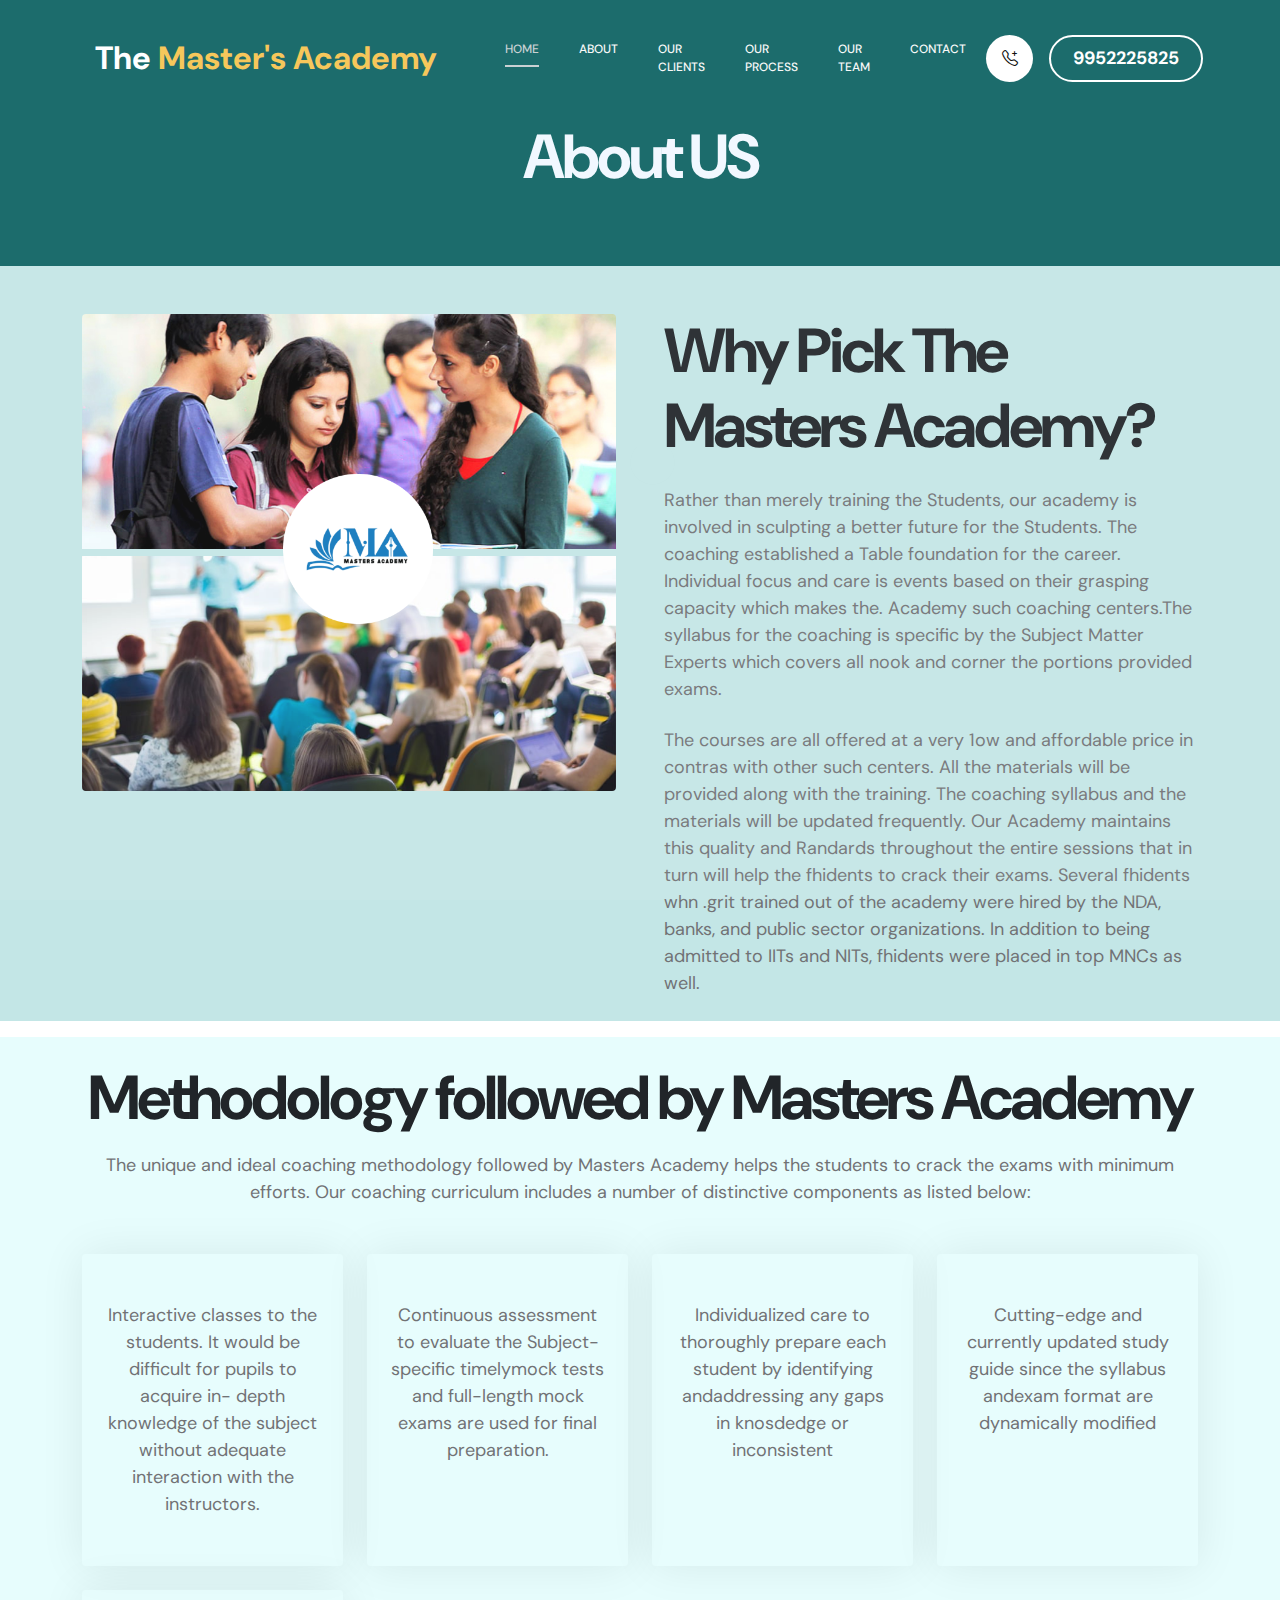
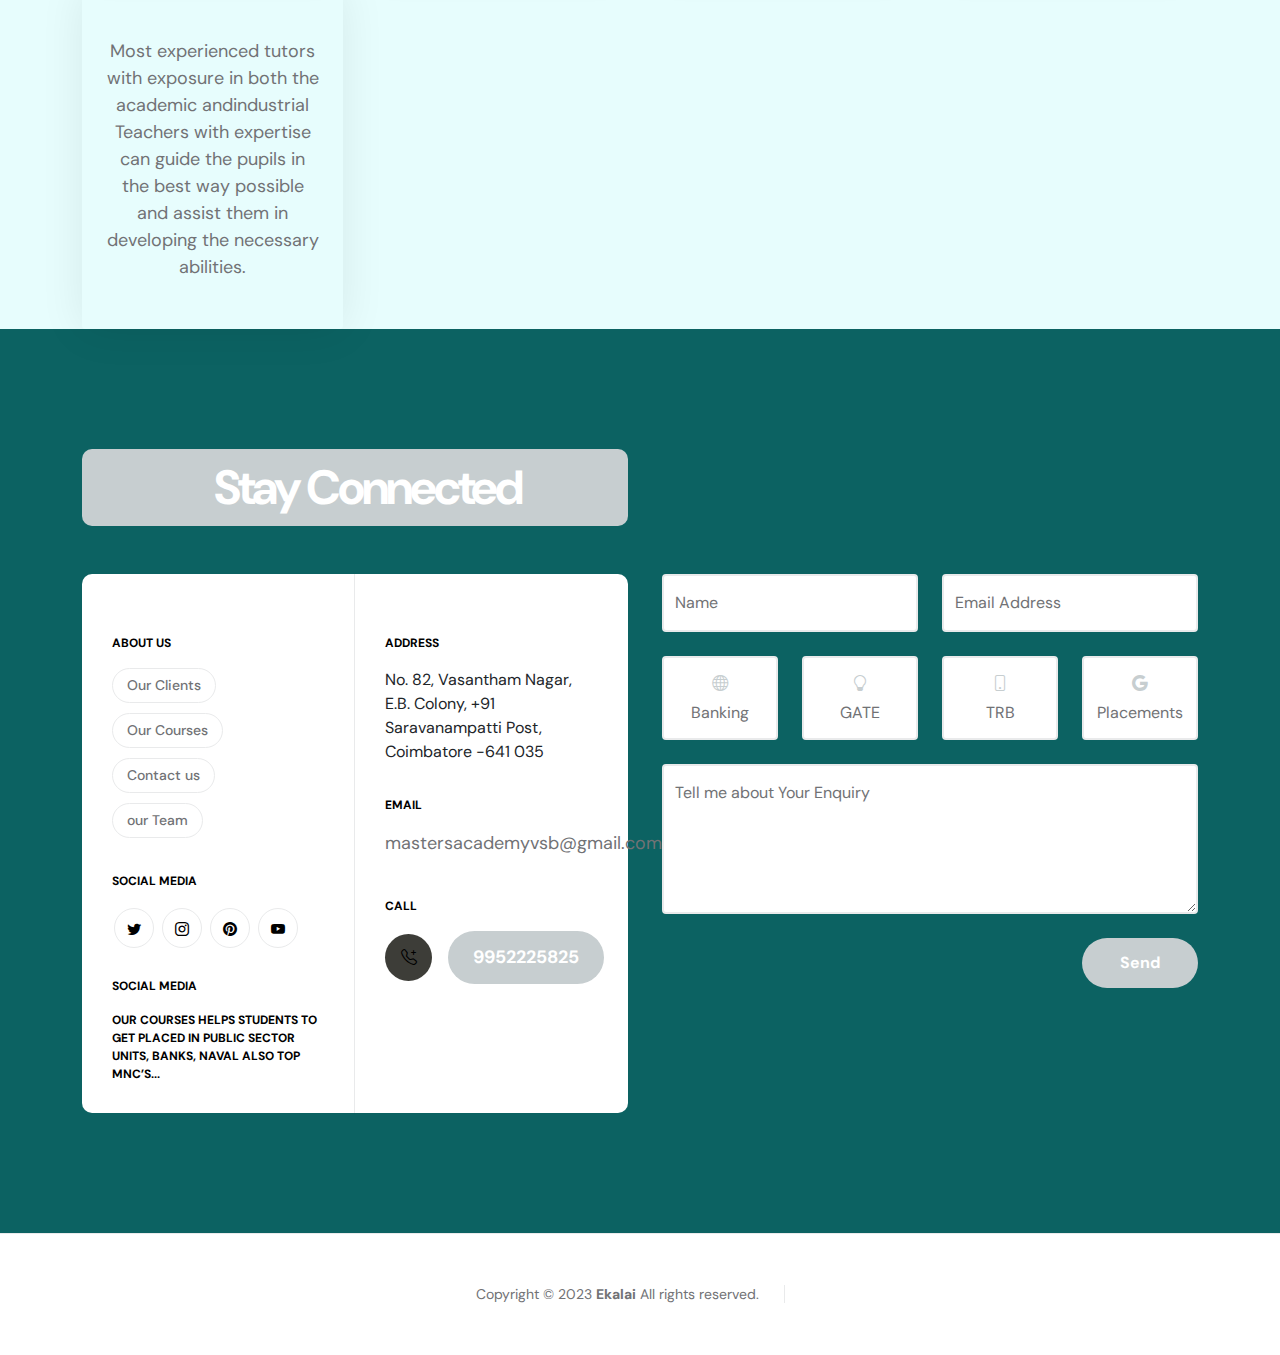
==== aboutus.html @ 4d739993 "Check" ====
<!doctype html>
<html lang="en">
    <head>
        <meta charset="utf-8">
        <meta name="viewport" content="width=device-width, initial-scale=1">

        <meta name="description" content="">
        <meta name="author" content="TemplateMo">

        <title>About Us-The Master's Academy</title>

        <!-- CSS FILES -->
        <link rel="preconnect" href="https://fonts.googleapis.com">
        
        <link rel="preconnect" href="https://fonts.gstatic.com" crossorigin>
        
        <link href="https://fonts.googleapis.com/css2?family=DM+Sans:wght@400;500;700&display=swap" rel="stylesheet">

        <link href="css/bootstrap.min.css" rel="stylesheet">

        <link href="css/bootstrap-icons.css" rel="stylesheet">

        <link href="css/magnific-popup.css" rel="stylesheet">

        <link href="css/templatemo-first-portfolio-style.css" rel="stylesheet">
        
<!--

TemplateMo 578 First Portfolio

https://templatemo.com/tm-578-first-portfolio

-->
    </head>
    
    <body>

        <section class="preloader">
            <div class="spinner">
                <span class="spinner-rotate"></span>    
            </div>
        </section>

        <nav class="navbar navbar-expand-lg">
            <div class="container">

                <button class="navbar-toggler" type="button" data-bs-toggle="collapse" data-bs-target="#navbarNav" aria-controls="navbarNav" aria-expanded="false" aria-label="Toggle navigation">
                    <span class="navbar-toggler-icon"></span>
                </button>

                <a href="index.html" class="navbar-brand mx-auto mx-lg-0">The <span style="color: rgb(246, 196, 80);"> Master's Academy</span></a>

                <div class="d-flex align-items-center d-lg-none">
                    <i class="navbar-icon bi-telephone-plus "></i>
                    <a class="custom-btn btn" href="tel: 9952225825">
                        9952225825 
                    </a>
                </div>

                <div class="collapse navbar-collapse" id="navbarNav">
                    <ul class="navbar-nav ms-lg-5">
                        <li class="nav-item">
                            <a class="nav-link" href="index.html">Home</a>
                        </li>

                        <li class="nav-item">
                            <a class="nav-link" href="aboutus.html">About</a>
                        </li>

                        <li class="nav-item">
                            <a class="nav-link" href="our clients.html">Our Clients</a>
                        </li>

                        <li class="nav-item">
                            <a class="nav-link" href="our courses.html">Our Process</a>
                        </li>

                        <li class="nav-item">
                            <a class="nav-link" href="our Team.html">our Team</a>
                        </li>
                        <li class="nav-item">
                            <a class="nav-link " href="Contact.html">Contact</a>
                        </li>
                    </ul>

                    <div class="d-lg-flex align-items-center d-none ms-auto">
                        <i class="navbar-icon bi-telephone-plus me-3"></i>
                        <a class="custom-btn btn" href="">
                            9952225825
                        </a>
                    </div>
                </div>

            </div>
        </nav>
        <section class="clients section-padding" style="background-color: rgb(12, 98, 98);">
            <div class="container">
                <div class="row align-items-center">

                    <div class="col-lg-12 col-12">
                        <h1 class="text-center mb-0"><SPAN style="color: aliceblue;">About US </SPAN></h1>

                </div>
            </div>
        </section>

           <!-- Process Start -->
           <div class="container-xxl py-6" style="background-color: rgb(195, 230, 230);">
            <div class="container">
                <div class="row g-5">
                    <div class="col-lg-6 wow fadeInUp" data-wow-delay="0.1s">
                        <img class="img-fluid rounded"  src="images/about.png">
                    </div>
                    <div class="col-lg-6 wow fadeInUp" data-wow-delay="0.5s">
                        <h1 class="mb-4">Why Pick The Masters Academy?</h1>
                        <p class="mb-4">Rather than merely training the Students, our academy is involved in sculpting a better future for the Students. The coaching established a Table foundation for the career. Individual focus and care is events based on their grasping capacity which makes the. Academy such coaching centers.The syllabus for the coaching is specific by the Subject Matter Experts which covers all nook and corner the portions provided exams.</p>
                        <p class="mb-4">The courses are all offered at a very 1ow and affordable price in contras with other such centers. All the materials will be provided along with the training. The coaching syllabus and the materials will be updated frequently. Our Academy maintains this quality and Randards throughout the entire sessions that in turn will help the fhidents to crack their exams. Several fhidents whn .grit trained out of the academy were hired by the NDA, banks, and public sector organizations. In addition to being admitted to IITs and NITs, fhidents were placed in top MNCs as well.</p>
                     
                        </ul>
                    </div>
                </div>
            </div>
        </div>
        <!-- Process End -->

                <!-- Advanced Feature Start -->
                <div class="container-xxl py-6" id="features" style="background-color: rgb(231, 253, 253);">
                    <div class="container">
                        <div class="mx-auto text-center wow fadeInUp" data-wow-delay="0.1s" style="max-width: 1200px;">
                            <p></p></br>
                            <h1 class="mb-3">Methodology followed by Masters Academy</h1>
                            <p class="mb-5">The unique and ideal coaching methodology followed by Masters Academy helps the students to crack the exams with minimum efforts. Our coaching curriculum includes a number of distinctive components as listed below:</p>
                        </div>
                        <div class="row g-4">
                            <div class="col-lg-3 col-md-6 wow fadeInUp" data-wow-delay="0.1s">
                                <div class="advanced-feature-item text-center rounded py-5 px-4">
                                    <i class="fa fa-edit fa-3x text-primary mb-4"></i>
                                    
                                    <p class="m-0">Interactive classes to the students. It would be difficult for pupils to acquire in- depth knowledge of the subject without adequate interaction with the instructors.</p>
                                </div>
                            </div>
                            <div class="col-lg-3 col-md-6 wow fadeInUp" data-wow-delay="0.3s">
                                <div class="advanced-feature-item text-center rounded py-5 px-4">
                                    <i class="fa fa-sync fa-3x text-primary mb-4"></i>
                                   
                                    <p class="m-0">Continuous assessment to evaluate the Subject-specific timelymock tests and full-length mock exams are used for final preparation.</p>
                                </div>
                            </div>
                            <div class="col-lg-3 col-md-6 wow fadeInUp" data-wow-delay="0.5s">
                                <div class="advanced-feature-item text-center rounded py-5 px-4">
                                    <i class="fa fa-laptop fa-3x text-primary mb-4"></i>
                               
                                    <p class="m-0">Individualized care to thoroughly prepare each student by identifying andaddressing any gaps in knosdedge or inconsistent</p>
                                </div>
                            </div>
                            <div class="col-lg-3 col-md-6 wow fadeInUp" data-wow-delay="0.5s">
                                <div class="advanced-feature-item text-center rounded py-5 px-4">
                                    <i class="fa fa-laptop fa-3x text-primary mb-4"></i>
                               
                                    <p class="m-0">Cutting-edge and currently updated study guide since the syllabus andexam format are dynamically modified</p>
                                </div>
                            </div>
                            <div class="col-lg-3 col-md-6 wow fadeInUp" data-wow-delay="0.7s">
                                <div class="advanced-feature-item text-center rounded py-5 px-4">
                                    <i class="fa fa-draw-polygon fa-3x text-primary mb-4"></i>
                                  
                                    <p class="m-0">Most experienced tutors with exposure in both the academic andindustrial Teachers with expertise can guide the pupils in the best way possible and assist them in developing the necessary abilities.</p>
                                </div>
                            </div>
                        </div>
                    </div>
                </div>
                <!-- Advanced Feature End -->


        <section class="contact section-padding" id="section_5" style="background-color: rgb(12, 98, 98);">
            <div class="container">
                <div class="row">

                    <div class="col-lg-6 col-md-8 col-12">
                        <div class="section-title-wrap d-flex justify-content-center align-items-center mb-5">
                            

                            <h2 class="text-white ms-4 mb-0">Stay Connected</h2>
                        </div>
                    </div>

                    <div class="clearfix"></div>

                    <div class="col-lg-3 col-md-6 col-12 pe-lg-0">
                        <div class="contact-info contact-info-border-start d-flex flex-column">
                            <strong class="site-footer-title d-block mb-3">About Us</strong>

                            <ul class="footer-menu">
                                <li class="footer-menu-item"><a href="our clients.html" class="footer-menu-link">Our Clients</a></li>

                                <li class="footer-menu-item"><a href="our courses.html" class="footer-menu-link">Our Courses</a></li>

                                <li class="footer-menu-item"><a href="Contact.html" class="footer-menu-link">Contact us</a></li>

                                <li class="footer-menu-item"><a href="our Team.html" class="footer-menu-link">our Team</a></li>
                            </ul>

                            <strong class="site-footer-title d-block mt-4 mb-3">Social Media</strong>

                            <ul class="social-icon">
                                <li class="social-icon-item"><a href="#" class="social-icon-link bi-twitter"></a></li>

                                <li class="social-icon-item"><a href="#" class="social-icon-link bi-instagram"></a></li>

                                <li class="social-icon-item"><a href="#" class="social-icon-link bi-pinterest"></a></li>

                                <li class="social-icon-item"><a href="#" class="social-icon-link bi-youtube"></a></li>
                            </ul>
                            <strong class="site-footer-title d-block mt-4 mb-3">Social Media</strong>
                            <strong class="site-footer-title">Our  courses helps students to get placed in Public Sector Units, Banks, Naval also Top MNC’s...</strong>

                    
                        </div>
                    </div>

                    <div class="col-lg-3 col-md-6 col-12 ps-lg-0">
                        <div class="contact-info d-flex flex-column">
                            <strong class="site-footer-title d-block mb-3">Address</strong>
                            No. 82, Vasantham Nagar, E.B. Colony, +91 Saravanampatti Post,              
                            Coimbatore -641 035

                            <p class="mb-2">
                                
                      </p>

                            <strong class="site-footer-title d-block mt-4 mb-3">Email</strong>

                            <p>
                                <a href=" mastersacademyvsb@gmail.com">
                                    mastersacademyvsb@gmail.com
                                </a>
                            </p>

                            <strong class="site-footer-title d-block mt-4 mb-3">Call</strong>

                            <div class="d-lg-flex align-items-center d-none ms-auto">
                                <i class="navbar-icon bi-telephone-plus me-3" style="background-color: rgb(61, 61, 56);"></i>
                                <a class="custom-btn btn" href="tel: 9952225825">
                                    9952225825
                                </a>
                            </div>
                            </p>
                        </div>
                    </div>

                    <div class="col-lg-6 col-12 mt-5 mt-lg-0">
                        <form action="#" method="get" class="custom-form contact-form" role="form">
                            <div class="row">
                                <div class="col-lg-6 col-md-6 col-12">
                                    <div class="form-floating">
                                        <input type="text" name="name" id="name" class="form-control" placeholder="Name" required="">
                                        
                                        <label for="floatingInput">Name</label>
                                    </div>
                                </div>

                                <div class="col-lg-6 col-md-6 col-12"> 
                                    <div class="form-floating">
                                        <input type="email" name="email" id="email" pattern="[^ @]*@[^ @]*" class="form-control" placeholder="Email address" required="">
                                        
                                        <label for="floatingInput">Email Address</label>
                                    </div>
                                </div>

                                <div class="col-lg-3 col-md-6 col-6">
                                    <div class="form-check form-check-inline">
                                        <input name="website" type="checkbox" class="form-check-input" id="inlineCheckbox1" value="1">

                                        <label class="form-check-label" for="inlineCheckbox1">
                                            <i class="bi-globe form-check-icon"></i>
                                            <span class="form-check-label-text">Banking</span>
                                        </label>
                                  </div>
                                </div>

                                <div class="col-lg-3 col-md-6 col-6">
                                    <div class="form-check form-check-inline">
                                        <input name="branding" type="checkbox" class="form-check-input" id="inlineCheckbox2" value="1">

                                        <label class="form-check-label" for="inlineCheckbox2">
                                            <i class="bi-lightbulb form-check-icon"></i>
                                            <span class="form-check-label-text">GATE</span>
                                        </label>
                                    </div>
                                </div>

                                <div class="col-lg-3 col-md-6 col-6">
                                    <div class="form-check form-check-inline">
                                        <input name="ecommerce" type="checkbox" class="form-check-input" id="inlineCheckbox3" value="1">

                                        <label class="form-check-label" for="inlineCheckbox3">
                                            <i class="bi-phone form-check-icon"></i>
                                            <span class="form-check-label-text">TRB</span>
                                        </label>
                                    </div>
                                </div>

                                <div class="col-lg-3 col-md-6 col-6">
                                    <div class="form-check form-check-inline me-0">
                                        <input name="seo" type="checkbox" class="form-check-input" id="inlineCheckbox4" value="1">

                                        <label class="form-check-label" for="inlineCheckbox4">
                                            <i class="bi-google form-check-icon"></i>
                                            <span class="form-check-label-text">Placements</span>
                                        </label>
                                    </div>
                                </div>

                                <div class="col-lg-12 col-12">
                                    <div class="form-floating">
                                        <textarea class="form-control" id="message" name="message" placeholder="Tell me about the project"></textarea>
                                        
                                        <label for="floatingTextarea">Tell me about Your Enquiry</label>
                                    </div>
                                </div>

                                <div class="col-lg-3 col-12 ms-auto">
                                    <button type="submit" class="form-control">Send</button>
                                </div>

                            </div>
                        </form>
                    </div>

                </div>
            </div>
        </div>
    </section>

</main>

<footer class="site-footer">
    <div class="container">
        <div class="row">

            <div class="col-lg-12 col-12">
                <div class="copyright-text-wrap">
                    <p class="mb-0">
                        <span class="copyright-text">Copyright © 2023 <a href="#">Ekalai</a> All rights reserved.</span>
                         
                    
                    </p>
                </div>
            </div>

        </div>
    </div>
</footer>

<!-- JAVASCRIPT FILES -->
<script src="js/jquery.min.js"></script>
<script src="js/bootstrap.min.js"></script>
<script src="js/jquery.sticky.js"></script>
<script src="js/click-scroll.js"></script>
<script src="js/jquery.magnific-popup.min.js"></script>
<script src="js/magnific-popup-options.js"></script>
<script src="js/custom.js"></script>

</body>
</html>
---- css/templatemo-first-portfolio-style.css ----
/*

TemplateMo 578 First Portfolio

https://templatemo.com/tm-578-first-portfolio

*/


/*---------------------------------------
  CUSTOM PROPERTIES ( VARIABLES )             
-----------------------------------------*/
:root {
  --white-color:                  #ffffff;
  --primary-color:                #348a83;
  --secondary-color:              #c7ced0;
  --section-bg-color:             #f9f9f9;
  --dark-color:                   #000000;
  --p-color:                      #717275;
  --border-color:                 #e9eaeb;
  --featured-border-color:        #313237;

  --body-font-family:             'DM Sans', sans-serif;

  --h1-font-size:                 62px;
  --h2-font-size:                 48px;
  --h3-font-size:                 36px;
  --h4-font-size:                 32px;
  --h5-font-size:                 24px;
  --h6-font-size:                 22px;
  --p-font-size:                  18px;
  --menu-font-size:               12px;
  --copyright-font-size:          14px;

  --border-radius-large:          100px;
  --border-radius-medium:         20px;
  --border-radius-small:          10px;

  --font-weight-normal:           400;
  --font-weight-medium:           500;
  --font-weight-bold:             700;
}

body {
    background: var(--white-color);
    font-family: var(--body-font-family); 
}


/*---------------------------------------
  TYPOGRAPHY               
-----------------------------------------*/

h2,
h3,
h4,
h5,
h6 {
  color: var(--dark-color);
}

h1,
h2,
h3,
h4,
h5,
h6 {
  font-weight: var(--font-weight-bold);
  letter-spacing: -1px;
}

h1 {
  font-size: var(--h1-font-size);
  letter-spacing: -3px;
}

h2 {
  font-size: var(--h2-font-size);
  color: var(--secondary-color);
  letter-spacing: -3px;
}

h3 {
  font-size: var(--h3-font-size);
}

h4 {
  font-size: var(--h4-font-size);
}

h5 {
  font-size: var(--h5-font-size);
  line-height: normal;
}

h6 {
  font-size: var(--h6-font-size);
}

p {
  color: var(--p-color);
  font-size: var(--p-font-size);
  font-weight: var(--font-weight-normal);
}

ul li {
  color: var(--p-color);
  font-size: var(--p-font-size);
  font-weight: var(--font-weight-normal);
}

a, 
button {
  touch-action: manipulation;
  transition: all 0.3s;
}

a {
  color: var(--p-color);
  text-decoration: none;
}

a:hover {
  color: var(--secondary-color);
}

::selection {
  background: var(--secondary-color);
  color: var(--white-color);
}

::-moz-selection {
  background: var(--secondary-color);
  color: var(--white-color);
}

.section-padding {
  padding-top: 120px;
  padding-bottom: 120px;
}

b,
strong {
  font-weight: var(--font-weight-bold);
}

.section-title-wrap {
  background: var(--secondary-color);
  border-radius: var(--border-radius-small);
  padding: 10px 30px;
}

/*** Feature ***/
.feature-item,
.advanced-feature-item {
    height: 100%;
    transition: .5s;
}

.feature-item:hover {
    margin-top: -15px;
}

.advanced-feature-item {
    box-shadow: 0 0 45px rgba(0, 0, 0, .08);
}

.advanced-feature-item * {
    transition: .5s;
}

.advanced-feature-item:hover {
    background: #348a83;
}

.advanced-feature-item:hover * {
    color: #cddee1 !important;
}

/*** Process ***/
.process {
  padding: 0;
  list-style: none;
}

.process li {
  position: relative;
  display: flex;
  padding-bottom: 25px;
}

.process li::after {
  position: absolute;
  content: "";
  width: 1px;
  height: 100%;
  top: 0;
  left: 20px;
  background: var(--primary);
}

.process li:last-child {
  padding-bottom: 0;
}

.process li:last-child:after {
  display: none;
}

.process li span {
  position: relative;
  width: 40px;
  height: 40px;
  margin-right: 20px;
  display: flex;
  align-items: center;
  justify-content: center;
  flex-shrink: 0;
  color: #FFFFFF;
  background: var(--primary);
  border-radius: 40px;
  z-index: 1;
}

.process li p {
  margin: 0;
}

/*** Testimonial ***/
.testimonial-carousel .testimonial-item {
  padding: 0 30px 30px 30px;
}

.testimonial-carousel .owl-nav {
  display: flex;
  justify-content: center;
}

.testimonial-carousel .owl-nav .owl-prev,
.testimonial-carousel .owl-nav .owl-next {
  margin: 0 12px;
  width: 60px;
  height: 60px;
  display: flex;
  align-items: center;
  justify-content: center;
  color: var(--primary);
  background: var(--light);
  border-radius: 60px;
  font-size: 22px;
  transition: .5s;
}

.testimonial-carousel .owl-nav .owl-prev:hover,
.testimonial-carousel .owl-nav .owl-next:hover {
  color: #ac6666;
  background: #348a83;
  box-shadow: 0 0 10px rgba(0, 0, 0, .5);
}

/*---------------------------------------
  AVATAR IMAGE               
-----------------------------------------*/
.avatar-image {
  border-radius: var(--border-radius-large);
  width: 160px;
  height: 160px;
  object-fit: cover;
}

.avatar-image-large {
  width: 90.4px;
  height: 60px;
}


/*---------------------------------------
  PRE LOADER               
-----------------------------------------*/
.preloader {
  position: fixed;
  top: 0;
  left: 0;
  width: 100%;
  height: 100%;
  z-index: 99999;
  display: flex;
  flex-flow: row nowrap;
  justify-content: center;
  align-items: center;
  background: none repeat scroll 0 0 var(--white-color);
}

.spinner {
  border: 1px solid transparent;
  border-radius: var(--border-radius-small);
  position: relative;
}

.spinner:before {
  content: '';
  box-sizing: border-box;
  position: absolute;
  top: 50%;
  left: 50%;
  width: 45px;
  height: 45px;
  margin-top: -10px;
  margin-left: -10px;
  border-radius: 50%;
  border: 1px solid var(--border-color);
  border-top-color: var(--white-color);
  animation: spinner .9s linear infinite;
}

@-webkit-@keyframes spinner {
  to {transform: rotate(360deg);
  }
}

@keyframes spinner {
  to {transform: rotate(360deg);}
}


/*---------------------------------------
  CUSTOM ICON               
-----------------------------------------*/
.navbar-icon {
  background: var(--white-color);
  border-radius: var(--border-radius-large);
  color: var(--dark-color);
  width: 47px;
  height: 47px;
  line-height: 47px;
  text-align: center;
}

.is-sticky .navbar-icon {
  background: var(--secondary-color);
  color: var(--white-color);
}

.form-check-icon {
  color: var(--secondary-color);
}


/*---------------------------------------
  CUSTOM BUTTON               
-----------------------------------------*/
.custom-btn,
.navbar .custom-btn {
  font-size: var(--p-font-size);
  font-weight: var(--font-weight-bold);
}

.navbar .custom-btn {
  background: transparent;
  border-width: 2px;
  border-style: solid;
  border-color: var(--white-color);
  color: var(--white-color);
  padding: 8px 22px;
}

.navbar .custom-btn:hover {
  background: var(--white-color);
  border-color: transparent;
  color: var(--secondary-color);
}

.custom-btn {
  background: var(--secondary-color);
  border-radius: var(--border-radius-large);
  color: var(--white-color);
  font-weight: var(--font-weight-bold);
  padding: 12px 24px;
}

.custom-btn:hover {
  background: var(--primary-color);
  box-shadow: 0 1rem 3rem rgba(0,0,0,.175);
  color: var(--white-color);
}

.custom-border-btn {
  background: transparent;
  border: 2px solid var(--border-color);
  color: var(--p-color);
}

.custom-border-btn:hover {
  background: var(--secondary-color);
  border-color: var(--secondary-color);
  color: var(--white-color);
}

.custom-link {
	background-color: var(--primary-color);
}

.custom-link:hover {
	background-color: var(--secondary-color);
}


/*---------------------------------------
  NAVIGATION              
-----------------------------------------*/
.sticky-wrapper {
  position: relative;
  z-index: 222;
  height: auto !important;
}

.is-sticky,
.is-sticky .navbar .container {
  background: var(--white-color);
  box-shadow: 0 1rem 3rem rgb(0 0 0 / 18%);
}

.is-sticky .navbar-brand,
.is-sticky .navbar-brand:hover {
  color: var(--dark-color);
}

.is-sticky .navbar-nav .nav-link {
  color: var(--p-color);
}

.is-sticky .navbar .custom-btn {
  border-color: var(--secondary-color);
  color: var(--secondary-color);
}

.is-sticky .navbar .custom-btn:hover {
  background: var(--secondary-color);
  color: var(--white-color);
}

.navbar {
  background: transparent;
  position: absolute;
  z-index: 9;
  right: 0;
  left: 0;
  transition: all 0.3s;
  padding-top: 15px;
  padding-bottom: 0;
}

.navbar .container {
  border-radius: var(--border-radius-small);
  padding: 10px 25px;
}

.navbar-brand {
  font-size: var(--h4-font-size);
  font-weight: var(--font-weight-bold);
}

.navbar-brand,
.navbar-brand:hover {
  color: var(--white-color);
}

.navbar-expand-lg .navbar-nav .nav-link {
  padding-right: 0;
  padding-left: 0;
  margin-right: 20px;
  margin-left: 20px;
}

.navbar-nav .nav-link {
  display: inline-block;
  color: var(--section-bg-color);
  font-size: var(--menu-font-size);
  font-weight: var(--font-weight-medium);
  text-transform: uppercase;
  position: relative;
  padding-top: 15px;
  padding-bottom: 15px;
}

.navbar-nav .nav-link::after {
  content: "";
  background: transparent;
  position: absolute;
  bottom: 6px;
  right: 0;
  left: 0;
  width: 100%;
  height: 2px;
}

.navbar-nav .nav-link.active::after, 
.navbar-nav .nav-link:hover::after {
  background: var(--secondary-color);
}

.navbar-nav .nav-link.active, 
.navbar-nav .nav-link:hover {
  color: var(--secondary-color);
}

.navbar-toggler {
  border: 0;
  padding: 0;
  cursor: pointer;
  margin: 0;
  width: 30px;
  height: 35px;
  outline: none;
}

.navbar-toggler:focus {
  outline: none;
  box-shadow: none;
}

.navbar-toggler[aria-expanded="true"] .navbar-toggler-icon {
  background: transparent;
}

.navbar-toggler[aria-expanded="true"] .navbar-toggler-icon:before,
.navbar-toggler[aria-expanded="true"] .navbar-toggler-icon:after {
  transition: top 300ms 50ms ease, -webkit-transform 300ms 350ms ease;
  transition: top 300ms 50ms ease, transform 300ms 350ms ease;
  transition: top 300ms 50ms ease, transform 300ms 350ms ease, -webkit-transform 300ms 350ms ease;
  top: 0;
}

.navbar-toggler[aria-expanded="true"] .navbar-toggler-icon:before {
  transform: rotate(45deg);
}

.navbar-toggler[aria-expanded="true"] .navbar-toggler-icon:after {
  transform: rotate(-45deg);
}

.navbar-toggler .navbar-toggler-icon {
  background: var(--white-color);
  transition: background 10ms 300ms ease;
  display: block;
  width: 30px;
  height: 2px;
  position: relative;
}

.navbar-toggler .navbar-toggler-icon:before,
.navbar-toggler .navbar-toggler-icon:after {
  transition: top 300ms 350ms ease, -webkit-transform 300ms 50ms ease;
  transition: top 300ms 350ms ease, transform 300ms 50ms ease;
  transition: top 300ms 350ms ease, transform 300ms 50ms ease, -webkit-transform 300ms 50ms ease;
  position: absolute;
  right: 0;
  left: 0;
  background: var(--white-color);
  width: 30px;
  height: 2px;
  content: '';
}

.navbar-toggler .navbar-toggler-icon::before {
  top: -8px;
}

.navbar-toggler .navbar-toggler-icon::after {
  top: 8px;
}


/*---------------------------------------
  HERO              
-----------------------------------------*/
.hero {
  background: var(--secondary-color);
  position: relative;
  overflow: hidden;
  padding-top: 330px;
  padding-bottom: 330px;
}

@media  screen and (min-width: 991px) {
  .hero {
    height: 60vh;
  }
}

.hero-title,
.hero h2 {
  background: var(--white-color);
  box-shadow: 0 1rem 3rem rgba(0,0,0,.175);
  border-radius: var(--border-radius-large);
  display: inline-block;
  padding: 8px 24px;
}

.hero-title {
	font-size: 44px;
}

.hero h2 {
	font-size: 38px;
}

.hero-text {
  position: relative;
  z-index: 22;
  top: 70px;
}

.hero-image-wrap {
  background: var(--white-color);
  border-radius: 100%;
  width: 350px;
  height: 350px;
  position: absolute;
  z-index: 22;
  top: -50px;
  right: 0;
  left: 0;
  margin: auto;
  pointer-events: none;
}

.hero-image {
  position: absolute;
  z-index: 22;
  top: 0;
  width: 100%;
  min-width: 550px;
}

.hero svg {
  position: absolute;
  z-index: 2;
  bottom: 0;
  right: 0;
  left: 0;
  overflow: hidden;
  height: 100%;
  pointer-events: none;
}


/*---------------------------------------
  ABOUT              
-----------------------------------------*/
.profile-thumb {
  border: 1px solid var(--border-color);
  border-radius: var(--border-radius-medium);
  position: relative;
  overflow: hidden;
}

.profile-title {
  border-bottom: 1px solid var(--border-color);
  padding: 15px 30px;
}

.profile-small-title {
  border-right: 1px solid var(--border-color);
  color: var(--secondary-color);
  font-weight: var(--font-weight-bold);
  min-width: 140px;
  margin-right: 10px;
  padding: 13px 30px;
  display: inline-block;
}

.profile-body p {
  margin-bottom: 0;
}

.profile-body p:nth-of-type(even) {
  background: var(--white-color);
}

.about-image {
  border-radius: var(--border-radius-medium);
}

.about-thumb {
  padding-right: 20px;
  padding-left: 20px;
}


/*---------------------------------------
  FEATURED              
-----------------------------------------*/
.featured-numbers {
  font-size: var(--h1-font-size);
  line-height: normal;
  display: block;
}

.featured-text {
  color: var(--secondary-color);
}

.featured-border-bottom {
  border-bottom: 1px solid var(--border-color);
}

.featured-border-start {
  border-left: 1px solid var(--border-color);
}


/*---------------------------------------
  CLIENTS              
-----------------------------------------*/

.clients-item-height {
	height: 120px;
}

.clients-image {
  display: block;
  max-width: 100px;
  margin: auto;
  transition: all ease 0.2s;
}

.clients-image:hover {
  transform: scale(1.3);
}


/*---------------------------------------
  SERVICES              
-----------------------------------------*/
.services,
.featured {
  background: var(--section-bg-color);
  border-top: 1px solid var(--border-color);
  border-bottom: 1px solid var(--border-color);
}

.services-thumb {
  background: var(--white-color);
  border: 2px solid transparent;
  border-radius: var(--border-radius-medium);
  position: relative;
  overflow: hidden;
  margin-bottom: 24px;
  padding: 40px 40px 240px 40px;
  transition: all 0.5s;
}

.services-thumb-up {
  position: relative;
  bottom: 50px;
  margin-bottom: -50px;
}

.services-thumb:hover {
  border: 2px solid var(--secondary-color);
  box-shadow: 0 1rem 3rem rgba(0,0,0,.175);
}

.services-thumb:hover .services-icon-wrap {
  background: var(--secondary-color);
  border-color: var(--secondary-color);
  color: var(--white-color);
}

.services-icon-wrap {
  border: 1px solid var(--border-color);
  border-radius: var(--border-radius-small);
  position: absolute;
  bottom: 0;
  right: 0;
  width: 50%;
  height: 55%;
  transform: rotate(-35deg) translateY(55px);
  transition: all ease 0.5s;
}

.services-icon {
  font-size: 90px;
  position: relative;
  bottom: 15px;
}

.services-thumb:hover .services-price-wrap {
  background: var(--secondary-color);
}

.services-thumb:hover .services-price-overlay {
  background: var(--primary-color);
}

.services-price-wrap {
  background: var(--primary-color);
  border-radius: var(--border-radius-medium);
  position: relative;
  overflow: hidden;
  padding: 6px 20px 6px 15px;
  transition: all ease 0.5s;
}

.services-price-text {
  color: var(--white-color);
  font-size: var(--copyright-font-size);
  font-weight: var(--font-weight-bold);
}

.services-price-overlay {
  background: var(--secondary-color);
  border-bottom-left-radius: 100%;
  position: absolute;
  top: 0;
  right: 0;
  width: 20px;
  height: 20px;
  pointer-events: none;
}


/*---------------------------------------
  PROJECTS              
-----------------------------------------*/
.projects-thumb {
  background: var(--section-bg-color);
  border: 2px solid var(--white-color);
  border-radius: var(--border-radius-medium);
  position: relative;
  overflow: hidden;
  margin-top: 24px;
  margin-bottom: 24px;
  padding: 40px;
  transition: all ease 0.5s;
}

.projects-thumb:hover {
  border-color: var(--secondary-color);
}

.projects-thumb:hover .projects-image,
.projects-thumb:focus .projects-image {
  transform: rotate(0) translateY(0);
}

.projects-thumb .popup-image {
  display: block;
  width: 100%;
  height: 100%;
}

.projects-image {
  border-radius: var(--border-radius-medium);
  display: block;
  width: 100%;
  transform: rotate(10deg) translateY(80px);
  transition: all ease 0.5s;
}

.projects-title {
  margin-bottom: 20px;
}

.projects-tag {
  font-size: var(--menu-font-size);
  font-weight: var(--font-weight-medium);
  color: var(--secondary-color);
  text-transform: uppercase;
  margin-bottom: 5px;
}


/*---------------------------------------
  CONTACT              
-----------------------------------------*/
.contact {
  background: var(--section-bg-color);
}

.contact-info {
  background: var(--white-color);
  border-top-right-radius: var(--border-radius-small);
  border-bottom-right-radius: var(--border-radius-small);
  padding: 60px 30px 30px 30px;
  height: 100%;
}

.contact-info-border-start {
  border-right: 1px solid var(--border-color);
  border-radius: var(--border-radius-small) 0 0 var(--border-radius-small);
}

.contact-form {
  margin-left: 10px;
}


/*---------------------------------------
  CUSTOM FORM               
-----------------------------------------*/
.custom-form .form-control {
  background: var(--white-color);
  box-shadow: none;
  border: 2px solid var(--border-color);
  color: var(--p-color);
  margin-bottom: 24px;
  padding-top: 13px;
  padding-bottom: 13px;
  outline: none;
}

.form-floating>label {
  color: var(--p-color);
}

.form-check-inline {
  vertical-align: middle;
  width: 100%;
  position: relative;
  margin-right: 0;
  margin-top: 0;
  margin-bottom: 24px;
  padding: 0;
}

.custom-form .form-check-label {
  position: absolute;
  top: 50%;
  left: 50%;
  transform: translate(-50%, -50%);
  text-align: center;
}

.form-check-label-text {
  color: var(--p-color);
  display: block;
  font-size: copyright-font-size;
  margin-top: 5px;
}

.form-check-input[type=checkbox] {
  background: var(--white-color);
  border: 2px solid var(--border-color);
  box-shadow: none;
  outline: none;
  width: 100%;
  margin-top: 0;
  margin-left: 0;
  padding: 40px 50px;
}

.form-check-input:checked[type=checkbox] {
  background-image: none;
}

.form-check-input:hover,
.form-check-input:checked {
  background-color: transparent;
  border-color: var(--secondary-color);
}

.custom-form .form-control:hover,
.custom-form .form-control:focus {
  background: transparent;
  border-color: var(--secondary-color);
}

.custom-form .form-floating textarea {
  height: 150px;
}

.custom-form button[type="submit"] {
  background: var(--secondary-color);
  border: none;
  border-radius: var(--border-radius-large);
  color: var(--white-color);
  font-weight: var(--font-weight-bold);
  transition: all 0.3s;
  margin-bottom: 0;
}

.custom-form button[type="submit"]:hover,
.custom-form button[type="submit"]:focus {
  background: var(--primary-color);
  border-color: transparent;
}


/*---------------------------------------
  SITE FOOTER              
-----------------------------------------*/
.site-footer {
  border-top: 1px solid var(--border-color);
  padding-top: 50px;
  padding-bottom: 50px;
  text-align: center;
}

.site-footer-title {
  font-size: var(--menu-font-size);
  color: var(--dark-color);
  text-transform: uppercase;
}

.copyright-text-wrap p,
.copyright-text {
  font-size: var(--copyright-font-size);
}

.copyright-text {
  border-right: 1px solid var(--border-color);
  padding-right: 25px;
  margin-right: 20px;
}

.copyright-text-wrap a {
  font-weight: var(--font-weight-bold);
}

.footer-menu {
  margin: 0;
  padding: 0;
}

.footer-menu-item {
  list-style: none;
  display: inline-block;
  vertical-align: top;
}

.footer-menu-link {
  border: 1px solid var(--border-color);
  border-radius: var(--border-radius-medium);
  font-size: var(--copyright-font-size);
  font-weight: var(--font-weight-medium);
  display: inline-block;
  vertical-align: top;
  text-align: center;
  margin-right: 10px;
  margin-bottom: 10px;
  padding: 6px 14px;
  min-width: 70px;
}

.footer-menu-link:hover {
  background: var(--secondary-color);
  border-color: transparent;
  color: var(--white-color);
}


/*---------------------------------------
  SOCIAL ICON               
-----------------------------------------*/
.social-icon {
  margin: 0;
  padding: 0;
}

.social-icon-item {
  list-style: none;
  display: inline-block;
  vertical-align: top;
}

.social-icon-link {
  border: 1px solid var(--border-color);
  border-radius: var(--border-radius-large);
  font-size: var(--copyright-font-size);
  color: var(--dark-color);
  display: inline-block;
  vertical-align: top;
  margin: 2px 2px 5px 2px;
  width: 40px;
  height: 40px;
  line-height: 40px;
  text-align: center;
}

.social-icon-link:hover {
  background: var(--secondary-color);
  border-color: transparent;
  color: var(--white-color);
}


/*---------------------------------------
  RESPONSIVE STYLES               
-----------------------------------------*/
@media screen and (min-width: 1600px) {
  .hero {
    padding-top: 380px;
    padding-bottom: 380px;
  }

  .hero-image-wrap {
    top: -50px;
    width: 400px;
    height: 400px;
  }

  .hero-image {
    min-width: 650px;
  }
  
  .hero-title,
	.hero h2 {
	  font-size: var(--h2-font-size);
	}
}

@media screen and (max-width: 991px) {
  h1 {
    font-size: 48px;
  }

  h2 {
    font-size: 36px;
  }

  h3 {
    font-size: 32px;
  }

  h4 {
    font-size: 28px;
  }

  h5 {
    font-size: 20px;
  }

  h6 {
    font-size: 18px;
  }

  .section-padding {
    padding-top: 80px;
    padding-bottom: 80px;
  }

  .custom-btn,
  .navbar .custom-btn {
    font-size: var(--copyright-text-font-size);
    padding: 8px 16px;
  }

  .navbar .container {
    background: var(--white-color);
  }

  .navbar-brand,
  .navbar-brand:hover {
    color: var(--dark-color);
  }

  .navbar-icon {
    background: var(--secondary-color);
    color: var(--white-color);
    width: 44px;
    height: 44px;
    line-height: 44px;
  }

  .navbar .custom-btn {
    border-color: var(--secondary-color);
    color: var(--secondary-color);
  }

  .navbar-toggler .navbar-toggler-icon,
  .navbar-toggler .navbar-toggler-icon:before,
  .navbar-toggler .navbar-toggler-icon:after {
    background: var(--dark-color);
  }

  .navbar-expand-lg .navbar-nav .nav-link {
    margin-left: 0;
  }

  .navbar-nav .nav-link {
    color: var(--p-color);
    padding-top: 10px;
    padding-bottom: 10px;
  }

  .hero {
    padding-top: 200px;
    padding-bottom: 400px;
  }

  .hero-text {
    top: 0;
    margin-bottom: 120px;
  }

  .about-thumb {
    padding-right: 0;
    padding-left: 0;
  }

  .about-numbers {
    font-size: 42px;
  }

  .services-thumb-up {
    bottom: 0;
    margin-bottom: 32px;
  }

  .services-thumb {
    margin-bottom: 32px;
    padding-bottom: 270px;
  }

  .services-icon-wrap {
    width: 45%;
    height: 60%;
  }

  .services .col-lg-10 .row .col-lg-6:last-child,
  .projects .col-lg-4:last-child {
    margin-bottom: 0;
  }

  .projects-thumb {
    margin-top: 0;
    margin-bottom: 32px;
  }

  .contact-info {
    border-radius: 0 0 var(--border-radius-small) var(--border-radius-small);
    padding: 40px 30px;
  }

  .contact-info-border-start {
    border-right: 0;
    border-bottom: 1px solid var(--border-color);
    border-radius: var(--border-radius-small) var(--border-radius-small) 0 0;
  }
}

@media screen and (max-width: 575px) {
  .navbar .container {
    margin-right: 12px;
    margin-left: 12px;
  }
}

@media screen and (max-width: 480px) {
  h1 {
    font-size: 40px;
  }

  h2 {
    font-size: 28px;
  }

  h3 {
    font-size: 26px;
  }

  h4 {
    font-size: 22px;
  }

  h5 {
    font-size: 20px;
  }

  .custom-btn,
  .navbar .custom-btn {
    font-size: 13px;
    padding: 6px 12px;
  }

  .navbar-icon {
    font-size: var(--copyright-font-size);
    width: 35.5px;
    height: 35.5px;
    line-height: 35.5px;
  }

  .hero-image-wrap {
    width: 300px;
    height: 300px;
  }

  .hero-image {
    min-width: inherit;
  }
}
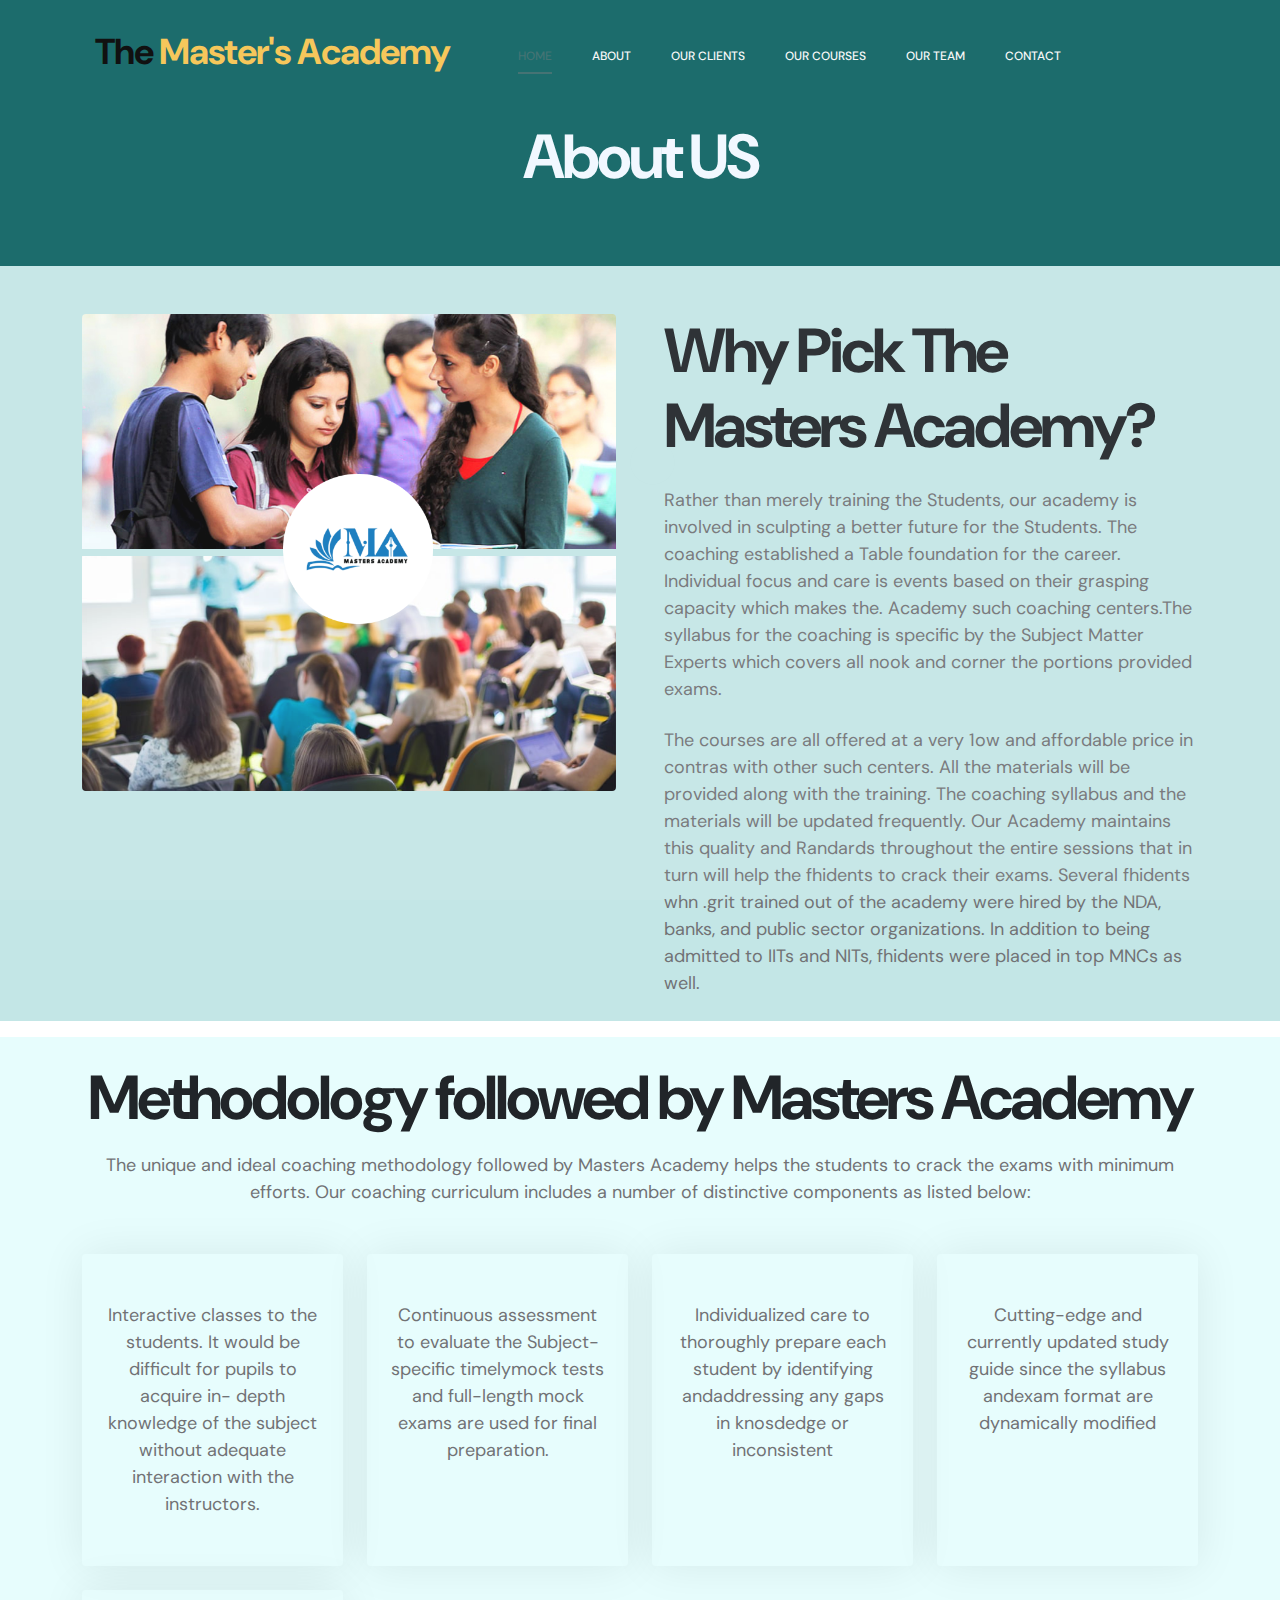
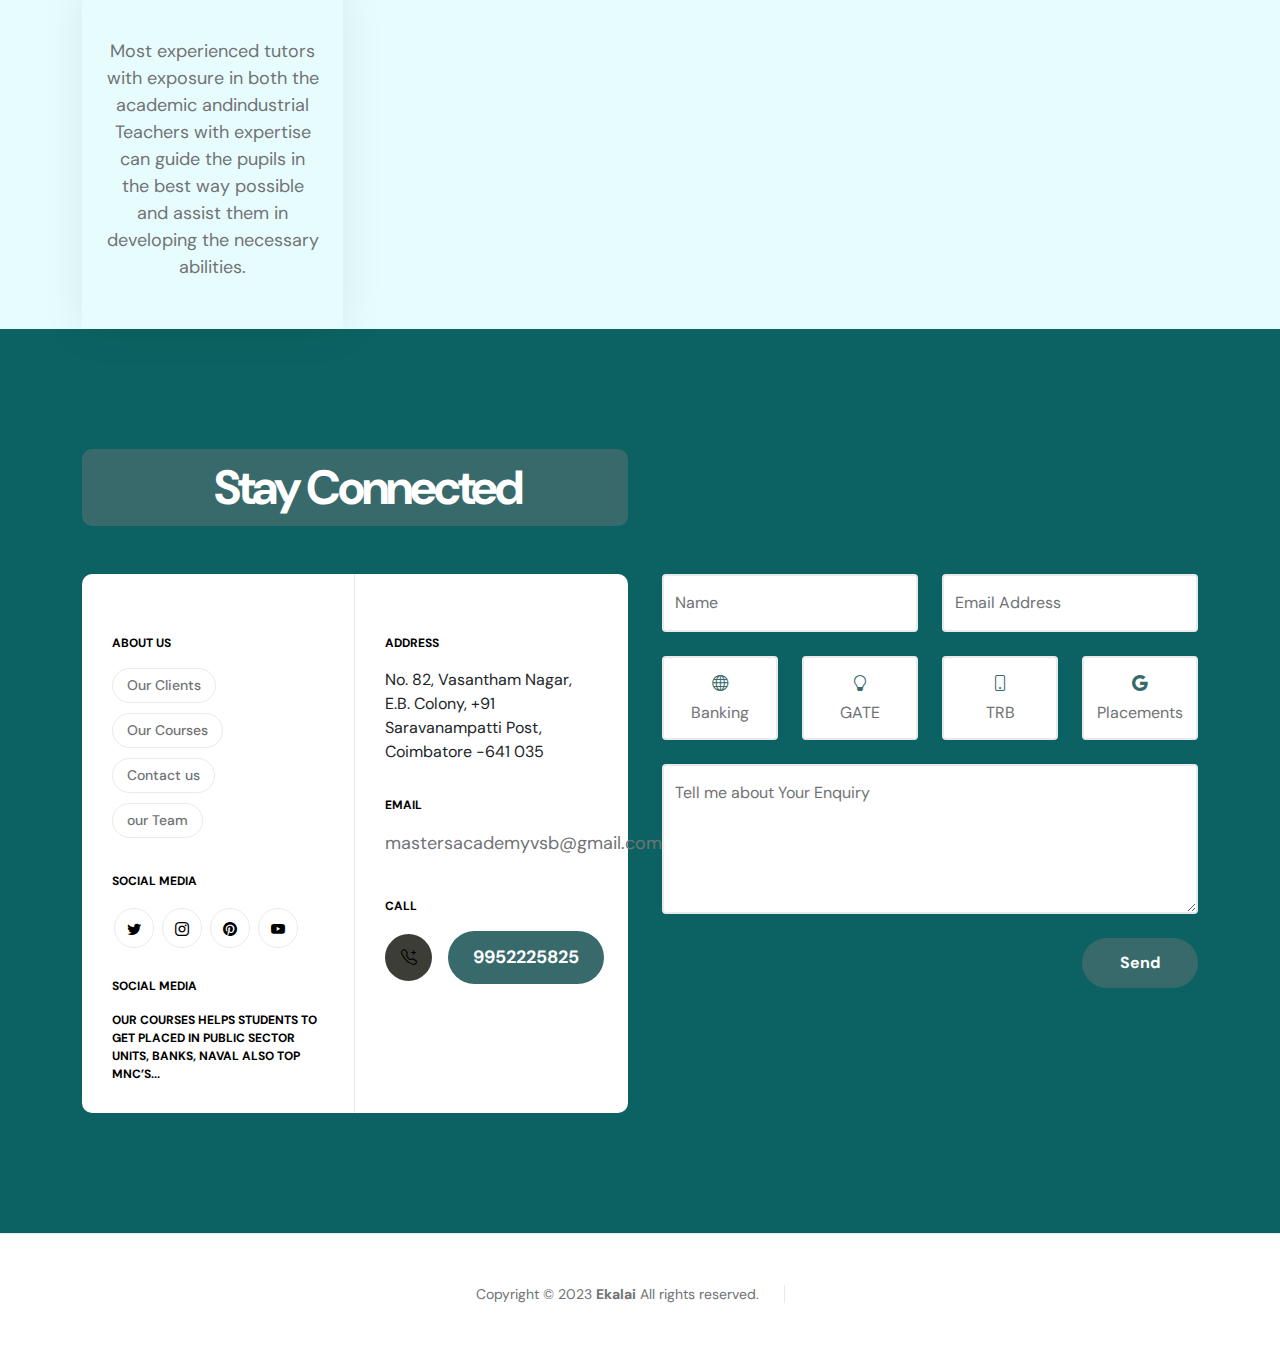
==== commit f6dfdebc: "init" ====
--- a/aboutus.html
+++ b/aboutus.html
@@ -48,15 +48,15 @@
                     <span class="navbar-toggler-icon"></span>
                 </button>
 
-                <a href="index.html" class="navbar-brand mx-auto mx-lg-0">The <span style="color: rgb(246, 196, 80);"> Master's Academy</span></a>
-
-                <div class="d-flex align-items-center d-lg-none">
+                <a href="index.html" class="navbar-brand mx-auto mx-lg-0"><h3>The <span style="color: rgb(246, 196, 80);"> Master's Academy</span></h3></a>
+                <div class="d-flex align-items-center d-none ms-auto">
                     <i class="navbar-icon bi-telephone-plus "></i>
                     <a class="custom-btn btn" href="tel: 9952225825">
                         9952225825 
                     </a>
                 </div>
 
+
                 <div class="collapse navbar-collapse" id="navbarNav">
                     <ul class="navbar-nav ms-lg-5">
                         <li class="nav-item">
@@ -72,7 +72,7 @@
                         </li>
 
                         <li class="nav-item">
-                            <a class="nav-link" href="our courses.html">Our Process</a>
+                            <a class="nav-link" href="our courses.html">Our Courses</a>
                         </li>
 
                         <li class="nav-item">
@@ -81,18 +81,22 @@
                         <li class="nav-item">
                             <a class="nav-link " href="Contact.html">Contact</a>
                         </li>
+                        <div class="d-flex align-items-center d-none ms-auto">
+                            <i class="navbar-icon bi-telephone-plus "></i>
+                            <a class="custom-btn btn" href="tel: 9952225825">
+                                9952225825 
+                            </a>
+                        </div>
                     </ul>
-
-                    <div class="d-lg-flex align-items-center d-none ms-auto">
-                        <i class="navbar-icon bi-telephone-plus me-3"></i>
-                        <a class="custom-btn btn" href="">
-                            9952225825
-                        </a>
+                   
+
+                    
                     </div>
                 </div>
 
             </div>
         </nav>
+
         <section class="clients section-padding" style="background-color: rgb(12, 98, 98);">
             <div class="container">
                 <div class="row align-items-center">
--- a/css/templatemo-first-portfolio-style.css
+++ b/css/templatemo-first-portfolio-style.css
@@ -13,7 +13,7 @@
 :root {
   --white-color:                  #ffffff;
   --primary-color:                #348a83;
-  --secondary-color:              #c7ced0;
+  --secondary-color:              #386a6b;
   --section-bg-color:             #f9f9f9;
   --dark-color:                   #000000;
   --p-color:                      #717275;
